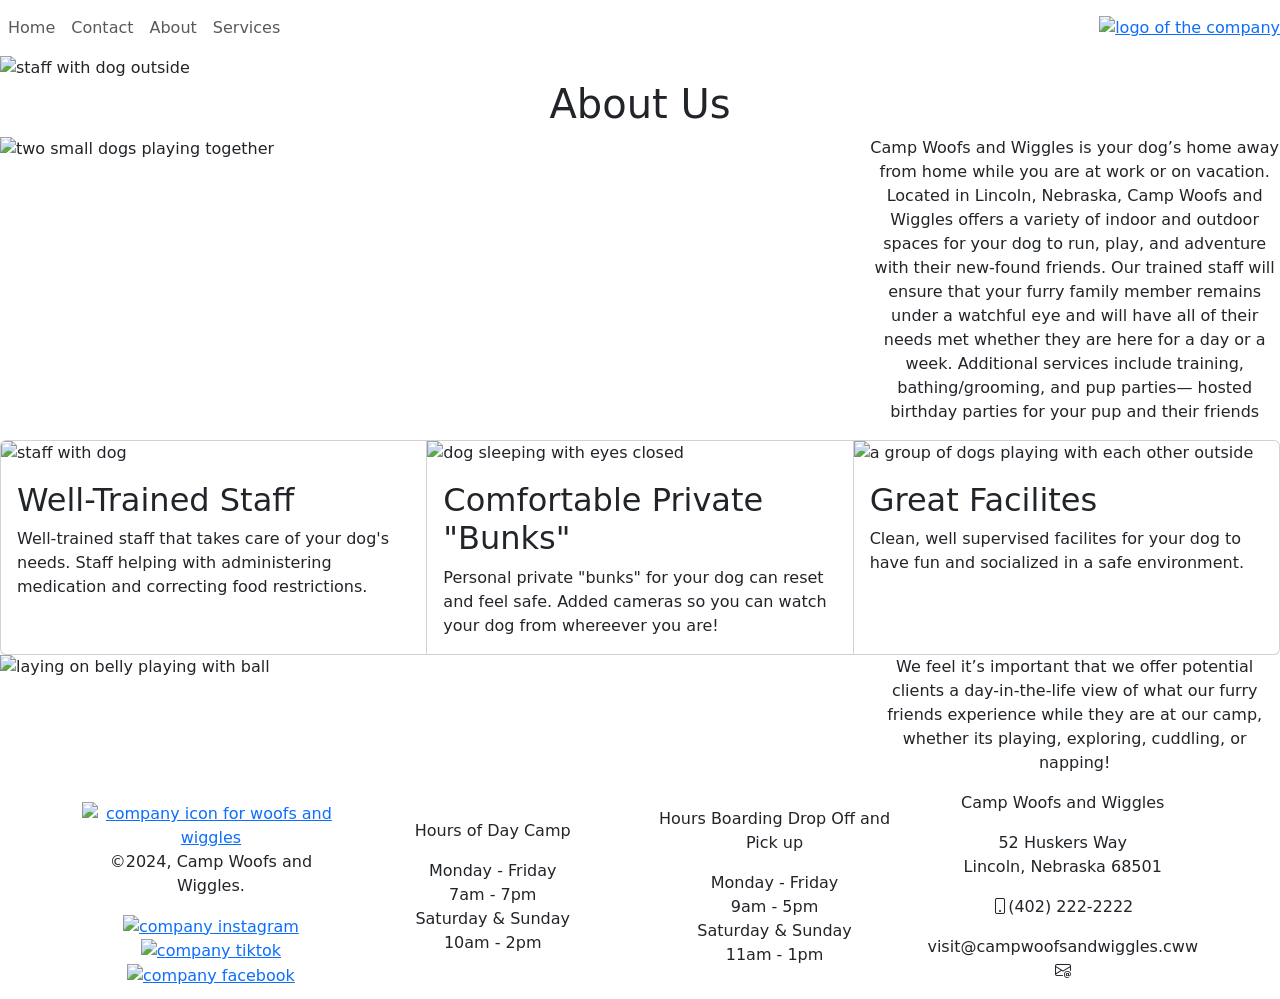
==== about.html @ c17cd4d2 "Rename about.html.html to about.html" ====
<!doctype html>
<html lang="en">
 
<head>
  <meta charset="utf-8">
  <meta name="viewport" content="width=device-width, initial-scale=1">
  <title>Camp Woofs and Wiggles</title>
  <link href="https://cdn.jsdelivr.net/npm/bootstrap@5.3.2/dist/css/bootstrap.min.css" rel="stylesheet"
    integrity="sha384-T3c6CoIi6uLrA9TneNEoa7RxnatzjcDSCmG1MXxSR1GAsXEV/Dwwykc2MPK8M2HN" crossorigin="anonymous">
  <link rel="preconnect" href="https://fonts.googleapis.com">
  <link rel="preconnect" href="https://fonts.gstatic.com" crossorigin>
  <link
    href="https://fonts.googleapis.com/css2?family=Grandstander:ital,wght@0,100;0,200;0,300;0,400;0,500;0,600;0,700;0,800;0,900;1,100;1,200;1,300;1,400;1,500;1,600;1,700;1,800;1,900&family=Roboto:wght@400;700&display=swap"
    rel="stylesheet">
  <link rel="stylesheet" href="https://cdn.jsdelivr.net/npm/bootstrap-icons@1.11.3/font/bootstrap-icons.min.css">
  <link href="https://cdn.jsdelivr.net/npm/bootstrap@5.3.2/dist/css/bootstrap.min.css" rel="stylesheet" integrity="sha384-T3c6CoIi6uLrA9TneNEoa7RxnatzjcDSCmG1MXxSR1GAsXEV/Dwwykc2MPK8M2HN" crossorigin="anonymous">
  <link rel="stylesheet" href="css/style.css">
</head>

<body>

<!--Nav Section -->
<nav class="navbar navbar-expand-lg">
  <button class="navbar-toggler" type="button" data-bs-toggle="collapse" data-bs-target="#navbarNav" aria-controls="navbarNav" aria-expanded="false" aria-label="Toggle navigation">
    <span class="navbar-toggler-icon"></span>
  </button>
  <div class="collapse navbar-collapse" id="navbarNav">
    <ul class="navbar-nav">
      <li class="nav-item">
        <a class="nav-link" href="index.html.html">Home</a>
      </li>
      <li class="nav-item">
        <a class="nav-link" href="contact.html.html">Contact</a>
      </li>
      <li class="nav-item">
        <a class="nav-link" href="about.html.html">About</a>
      </li>
      <li class="nav-item">
        <a class="nav-link" href="services.html.html">Services</a>
      </li>
    </ul>
  </div>
  <a href="index.html.html"><img src="images/logo.svg.svg" width="100px" height="auto" alt="logo of the company"></a>

</div>
  </div>
</div>
</nav>

<img src="images/staff-dog-outside-full.png" class="d-block w-100" alt="staff with dog outside">

<h1 class="text-center">About Us</h1>


<!-- Columns -->

<div class="row">
  <div class="col-md-8"><img src="images/two-hotdogs-play.png" alt="two small dogs playing together"
      class="img-fluid"></div>
  <div class="col align-self-center">
    <p class="text-center">Camp Woofs and Wiggles is your dog’s home 
      away from home while you are at work or on 
      vacation. Located in Lincoln, Nebraska, Camp 
      Woofs and Wiggles offers a variety of indoor 
      and outdoor spaces for your dog to run, play, 
      and adventure with their new-found friends. Our 
      trained staff will ensure that your furry family 
      member remains under a watchful eye and will 
      have all of their needs met whether they are here 
      for a day or a week. Additional services include 
      training, bathing/grooming, and pup parties—
       hosted birthday parties for your pup and  
      their friends</p>
  </div>
</div>
</div>

<!-- Container-->
<div class="card-group">
  <div class="card">
    <img src="images/staff-inside-small.png" class="card-img-top" alt="staff with dog">
    <div class="card-body">
      <h2 class="card-title">Well-Trained Staff</h2>
      <p class="card-text">Well-trained staff that takes care of your dog's needs. Staff helping with administering medication and correcting food restrictions.</p>
    </div>
  </div>
  <div class="card">
    <img src="images/dog-close-eyes.png" class="card-img-top" alt="dog sleeping with eyes closed">
    <div class="card-body">
      <h2 class="card-title">Comfortable Private "Bunks"</h2>
      <p class="card-text">Personal private "bunks" for your dog can reset and feel safe. Added cameras so you can watch your dog from whereever you are!</p>
    </div>
  </div>
  <div class="card">
    <img src="images/white-dogs.png" class="card-img-top" alt="a group of dogs playing with each other outside">
    <div class="card-body">
      <h2 class="card-title">Great Facilites</h2>
      <p class="card-text">Clean, well supervised facilites for your dog to have fun and socialized in a safe environment.</p>
    </div>
  </div>
</div>

<!-- Columns -->

  <div class="row">
    <div class="col-md-8"><img src="images/lay-belly-ball.jpg" alt="laying on belly playing with ball"
        class="img-fluid"></div>
    <div class="col align-self-center">
      <p class="text-center"> We feel it’s important that we offer potential clients
        a day-in-the-life view of what our furry friends
        experience while they are at our camp, whether
        its playing, exploring, cuddling, or napping!</p>
    </div>
  </div>
  </div>

  <!--Footer Section -->
  <footer class="footer">
    <div class="container text-center">
    </div>
    <div class="container text-center">
      <div class="row align-items-center">
        <div class="col">
          <a href="index.html.html"><img src="images/logo.svg.svg" alt="company icon for woofs and wiggles" width="100px" height="auto"></a>
          <p>&copy;2024, Camp Woofs and Wiggles.</p>
          <a href="https://www.instagram.com/?hl=id"><img src="images/instagram_icon_6x6.png" alt="company instagram"></a>
          <a href="https://www.tiktok.com/explore"><img src="images/tiktok_icon_6x6.png" alt="company tiktok"></a>
          <a href="https://www.facebook.com/"><img src="images/facebook_icon_6x6.png" alt="company facebook"></a>
        </div>
        <div class="col">
          <p>Hours of Day Camp</p>
          <p>Monday - Friday<br> 7am - 7pm <br>Saturday & Sunday<br> 10am - 2pm</p>
        </div>
        <div class="col">
          <p>Hours Boarding Drop Off and Pick up</p>
          <p>Monday - Friday<br> 9am - 5pm <br>Saturday & Sunday<br> 11am - 1pm</p>
        </div>
        <div class="col">
          <p>Camp Woofs and Wiggles</p>
          <p>52 Huskers Way <br>Lincoln, Nebraska 68501</p>
          <p><i class="bi bi-phone"></i>(402) 222-2222</p>
          <p>visit@campwoofsandwiggles.cww<i class="bi bi-envelope-at"></i></p>
        </div>
      </div>
    </div>
    </div>
  </footer>
  
  
  <script src="https://cdn.jsdelivr.net/npm/bootstrap@5.3.2/dist/js/bootstrap.bundle.min.js"
    integrity="sha384-C6RzsynM9kWDrMNeT87bh95OGNyZPhcTNXj1NW7RuBCsyN/o0jlpcV8Qyq46cDfL"
    crossorigin="anonymous"></script>
  </body>
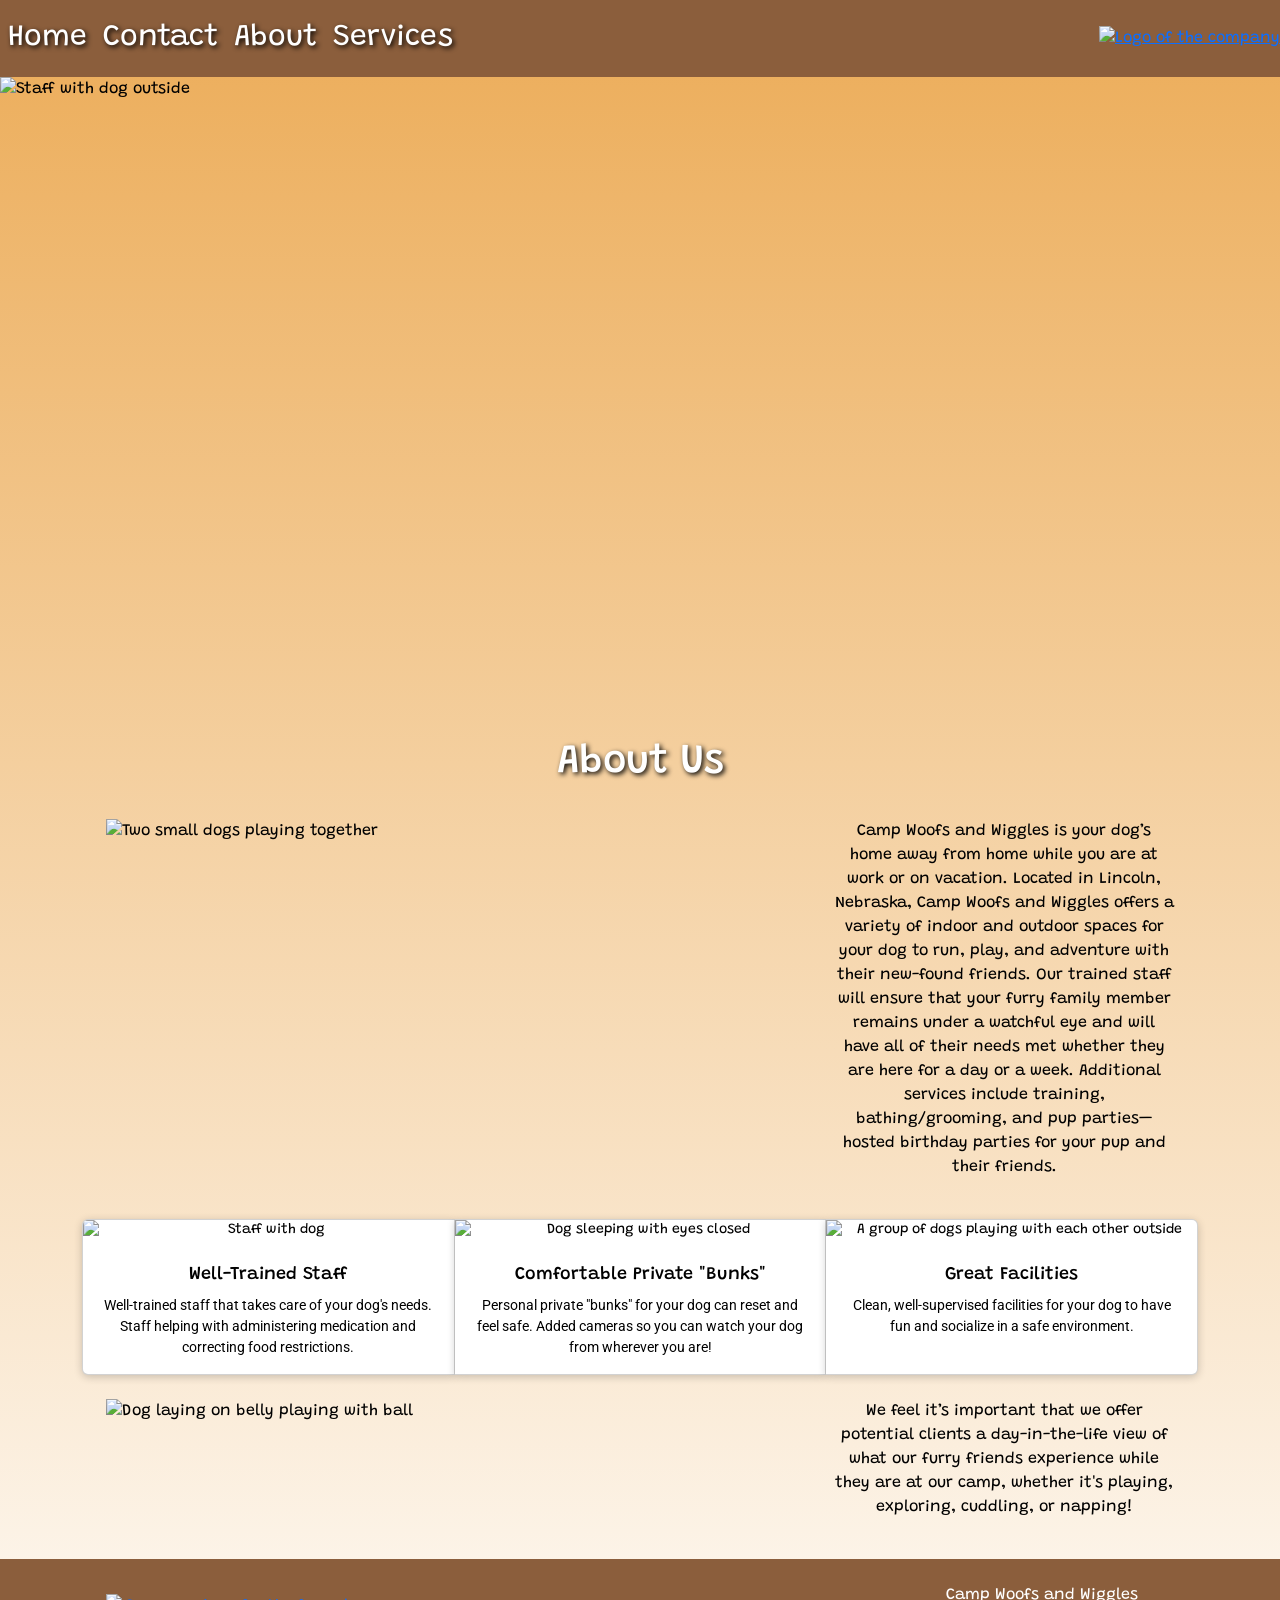
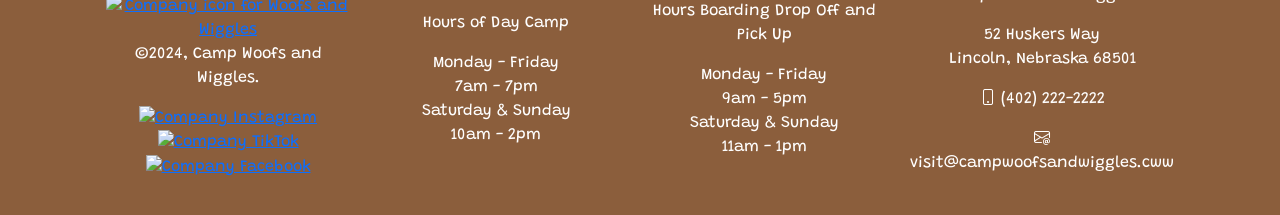
==== commit 4f3097a5: "Add files via upload" ====
--- a/about.html
+++ b/about.html
@@ -1,153 +1,384 @@
 <!doctype html>
 <html lang="en">
- 
+
 <head>
   <meta charset="utf-8">
   <meta name="viewport" content="width=device-width, initial-scale=1">
+
   <title>Camp Woofs and Wiggles</title>
-  <link href="https://cdn.jsdelivr.net/npm/bootstrap@5.3.2/dist/css/bootstrap.min.css" rel="stylesheet"
-    integrity="sha384-T3c6CoIi6uLrA9TneNEoa7RxnatzjcDSCmG1MXxSR1GAsXEV/Dwwykc2MPK8M2HN" crossorigin="anonymous">
+
+  <link
+    href="https://cdn.jsdelivr.net/npm/bootstrap@5.3.2/dist/css/bootstrap.min.css"
+    rel="stylesheet"
+    integrity="sha384-T3c6CoIi6uLrA9TneNEoa7RxnatzjcDSCmG1MXxSR1GAsXEV/Dwwykc2MPK8M2HN"
+    crossorigin="anonymous">
+
   <link rel="preconnect" href="https://fonts.googleapis.com">
+
   <link rel="preconnect" href="https://fonts.gstatic.com" crossorigin>
+
   <link
     href="https://fonts.googleapis.com/css2?family=Grandstander:ital,wght@0,100;0,200;0,300;0,400;0,500;0,600;0,700;0,800;0,900;1,100;1,200;1,300;1,400;1,500;1,600;1,700;1,800;1,900&family=Roboto:wght@400;700&display=swap"
     rel="stylesheet">
-  <link rel="stylesheet" href="https://cdn.jsdelivr.net/npm/bootstrap-icons@1.11.3/font/bootstrap-icons.min.css">
-  <link href="https://cdn.jsdelivr.net/npm/bootstrap@5.3.2/dist/css/bootstrap.min.css" rel="stylesheet" integrity="sha384-T3c6CoIi6uLrA9TneNEoa7RxnatzjcDSCmG1MXxSR1GAsXEV/Dwwykc2MPK8M2HN" crossorigin="anonymous">
+
+  <link
+    rel="stylesheet"
+    href="https://cdn.jsdelivr.net/npm/bootstrap-icons@1.11.3/font/bootstrap-icons.min.css">
+
   <link rel="stylesheet" href="css/style.css">
 </head>
 
 <body>
 
-<!--Nav Section -->
-<nav class="navbar navbar-expand-lg">
-  <button class="navbar-toggler" type="button" data-bs-toggle="collapse" data-bs-target="#navbarNav" aria-controls="navbarNav" aria-expanded="false" aria-label="Toggle navigation">
-    <span class="navbar-toggler-icon"></span>
-  </button>
-  <div class="collapse navbar-collapse" id="navbarNav">
-    <ul class="navbar-nav">
-      <li class="nav-item">
-        <a class="nav-link" href="index.html.html">Home</a>
-      </li>
-      <li class="nav-item">
-        <a class="nav-link" href="contact.html.html">Contact</a>
-      </li>
-      <li class="nav-item">
-        <a class="nav-link" href="about.html.html">About</a>
-      </li>
-      <li class="nav-item">
-        <a class="nav-link" href="services.html.html">Services</a>
-      </li>
-    </ul>
+  <!-- Nav Section -->
+
+  <nav class="navbar navbar-expand-lg">
+
+    <button
+      class="navbar-toggler"
+      type="button"
+      data-bs-toggle="collapse"
+      data-bs-target="#navbarNav"
+      aria-controls="navbarNav"
+      aria-expanded="false"
+      aria-label="Toggle navigation">
+
+      <span class="navbar-toggler-icon"></span>
+
+    </button>
+
+    <div class="collapse navbar-collapse" id="navbarNav">
+
+      <ul class="navbar-nav">
+
+        <li class="nav-item">
+          <a class="nav-link" href="index.html">Home</a>
+        </li>
+
+        <li class="nav-item">
+          <a class="nav-link" href="contact.html">Contact</a>
+        </li>
+
+        <li class="nav-item">
+          <a class="nav-link" href="about.html">About</a>
+        </li>
+
+        <li class="nav-item">
+          <a class="nav-link" href="services.html">Services</a>
+        </li>
+
+      </ul>
+
+    </div>
+
+    <a href="index.html">
+
+      <img
+        src="images/logo.jpeg"
+        width="100"
+        height="auto"
+        alt="Logo of the company">
+
+    </a>
+
+  </nav>
+
+
+  <!-- Hero Image -->
+
+  <img
+    src="images/staff-dog-outside-full.jpeg"
+    class="d-block w-100"
+    alt="Staff with dog outside">
+
+
+  <h1 class="text-center">
+    About Us
+  </h1>
+
+
+  <!-- About Section -->
+
+  <div class="container">
+
+    <div class="row">
+
+      <div class="col-md-8">
+
+        <img
+          src="images/two-hotdogs-play.jpeg"
+          alt="Two small dogs playing together"
+          class="img-fluid">
+
+      </div>
+
+      <div class="col align-self-center">
+
+        <p class="text-center">
+          Camp Woofs and Wiggles is your dog’s home
+          away from home while you are at work or on
+          vacation. Located in Lincoln, Nebraska, Camp
+          Woofs and Wiggles offers a variety of indoor
+          and outdoor spaces for your dog to run, play,
+          and adventure with their new-found friends.
+          Our trained staff will ensure that your furry family
+          member remains under a watchful eye and will
+          have all of their needs met whether they are here
+          for a day or a week. Additional services include
+          training, bathing/grooming, and pup parties—
+          hosted birthday parties for your pup and
+          their friends.
+        </p>
+
+      </div>
+
+    </div>
+
   </div>
-  <a href="index.html.html"><img src="images/logo.svg.svg" width="100px" height="auto" alt="logo of the company"></a>
-
-</div>
+
+
+  <!-- Cards Section -->
+
+  <div class="container">
+
+    <div class="card-group">
+
+
+      <div class="card">
+
+        <img
+          src="images/staff-inside-small.jpeg"
+          class="card-img-top"
+          alt="Staff with dog">
+
+        <div class="card-body">
+
+          <h2 class="card-title">
+            Well-Trained Staff
+          </h2>
+
+          <p class="card-text">
+            Well-trained staff that takes care of your dog's needs.
+            Staff helping with administering medication and correcting
+            food restrictions.
+          </p>
+
+        </div>
+
+      </div>
+
+
+      <div class="card">
+
+        <img
+          src="images/dog-close-eyes.jpeg"
+          class="card-img-top"
+          alt="Dog sleeping with eyes closed">
+
+        <div class="card-body">
+
+          <h2 class="card-title">
+            Comfortable Private "Bunks"
+          </h2>
+
+          <p class="card-text">
+            Personal private "bunks" for your dog can reset and feel safe.
+            Added cameras so you can watch your dog from wherever you are!
+          </p>
+
+        </div>
+
+      </div>
+
+
+      <div class="card">
+
+        <img
+          src="images/white-dogs.jpeg"
+          class="card-img-top"
+          alt="A group of dogs playing with each other outside">
+
+        <div class="card-body">
+
+          <h2 class="card-title">
+            Great Facilities
+          </h2>
+
+          <p class="card-text">
+            Clean, well-supervised facilities for your dog to have fun
+            and socialize in a safe environment.
+          </p>
+
+        </div>
+
+      </div>
+
+    </div>
+
   </div>
-</div>
-</nav>
-
-<img src="images/staff-dog-outside-full.png" class="d-block w-100" alt="staff with dog outside">
-
-<h1 class="text-center">About Us</h1>
-
-
-<!-- Columns -->
-
-<div class="row">
-  <div class="col-md-8"><img src="images/two-hotdogs-play.png" alt="two small dogs playing together"
-      class="img-fluid"></div>
-  <div class="col align-self-center">
-    <p class="text-center">Camp Woofs and Wiggles is your dog’s home 
-      away from home while you are at work or on 
-      vacation. Located in Lincoln, Nebraska, Camp 
-      Woofs and Wiggles offers a variety of indoor 
-      and outdoor spaces for your dog to run, play, 
-      and adventure with their new-found friends. Our 
-      trained staff will ensure that your furry family 
-      member remains under a watchful eye and will 
-      have all of their needs met whether they are here 
-      for a day or a week. Additional services include 
-      training, bathing/grooming, and pup parties—
-       hosted birthday parties for your pup and  
-      their friends</p>
+
+
+  <!-- Day in the Life Section -->
+
+  <div class="container">
+
+    <div class="row">
+
+      <div class="col-md-8">
+
+        <img
+          src="images/lay-belly-ball.jpeg"
+          alt="Dog laying on belly playing with ball"
+          class="img-fluid">
+
+      </div>
+
+      <div class="col align-self-center">
+
+        <p class="text-center">
+          We feel it’s important that we offer potential clients
+          a day-in-the-life view of what our furry friends
+          experience while they are at our camp, whether
+          it's playing, exploring, cuddling, or napping!
+        </p>
+
+      </div>
+
+    </div>
+
   </div>
-</div>
-</div>
-
-<!-- Container-->
-<div class="card-group">
-  <div class="card">
-    <img src="images/staff-inside-small.png" class="card-img-top" alt="staff with dog">
-    <div class="card-body">
-      <h2 class="card-title">Well-Trained Staff</h2>
-      <p class="card-text">Well-trained staff that takes care of your dog's needs. Staff helping with administering medication and correcting food restrictions.</p>
-    </div>
-  </div>
-  <div class="card">
-    <img src="images/dog-close-eyes.png" class="card-img-top" alt="dog sleeping with eyes closed">
-    <div class="card-body">
-      <h2 class="card-title">Comfortable Private "Bunks"</h2>
-      <p class="card-text">Personal private "bunks" for your dog can reset and feel safe. Added cameras so you can watch your dog from whereever you are!</p>
-    </div>
-  </div>
-  <div class="card">
-    <img src="images/white-dogs.png" class="card-img-top" alt="a group of dogs playing with each other outside">
-    <div class="card-body">
-      <h2 class="card-title">Great Facilites</h2>
-      <p class="card-text">Clean, well supervised facilites for your dog to have fun and socialized in a safe environment.</p>
-    </div>
-  </div>
-</div>
-
-<!-- Columns -->
-
-  <div class="row">
-    <div class="col-md-8"><img src="images/lay-belly-ball.jpg" alt="laying on belly playing with ball"
-        class="img-fluid"></div>
-    <div class="col align-self-center">
-      <p class="text-center"> We feel it’s important that we offer potential clients
-        a day-in-the-life view of what our furry friends
-        experience while they are at our camp, whether
-        its playing, exploring, cuddling, or napping!</p>
-    </div>
-  </div>
-  </div>
-
-  <!--Footer Section -->
+
+
+  <!-- Footer Section -->
+
   <footer class="footer">
+
     <div class="container text-center">
-    </div>
-    <div class="container text-center">
+
       <div class="row align-items-center">
+
+
         <div class="col">
-          <a href="index.html.html"><img src="images/logo.svg.svg" alt="company icon for woofs and wiggles" width="100px" height="auto"></a>
-          <p>&copy;2024, Camp Woofs and Wiggles.</p>
-          <a href="https://www.instagram.com/?hl=id"><img src="images/instagram_icon_6x6.png" alt="company instagram"></a>
-          <a href="https://www.tiktok.com/explore"><img src="images/tiktok_icon_6x6.png" alt="company tiktok"></a>
-          <a href="https://www.facebook.com/"><img src="images/facebook_icon_6x6.png" alt="company facebook"></a>
-        </div>
+
+          <a href="index.html">
+
+            <img
+              src="images/logo.jpeg"
+              alt="Company icon for Woofs and Wiggles"
+              width="100"
+              height="auto">
+
+          </a>
+
+          <p>
+            &copy;2024, Camp Woofs and Wiggles.
+          </p>
+
+
+          <a href="https://www.instagram.com/?hl=id">
+
+            <img
+              src="images/instagram_icon_6x6.jpeg"
+              alt="Company Instagram">
+
+          </a>
+
+
+          <a href="https://www.tiktok.com/explore">
+
+            <img
+              src="images/tiktok_icon_6x6.jpeg"
+              alt="Company TikTok">
+
+          </a>
+
+
+          <a href="https://www.facebook.com/">
+
+            <img
+              src="images/facebook_icon_6x6.jpeg"
+              alt="Company Facebook">
+
+          </a>
+
+        </div>
+
+
         <div class="col">
-          <p>Hours of Day Camp</p>
-          <p>Monday - Friday<br> 7am - 7pm <br>Saturday & Sunday<br> 10am - 2pm</p>
-        </div>
+
+          <p>
+            Hours of Day Camp
+          </p>
+
+          <p>
+            Monday - Friday
+            <br>
+            7am - 7pm
+            <br>
+            Saturday & Sunday
+            <br>
+            10am - 2pm
+          </p>
+
+        </div>
+
+
         <div class="col">
-          <p>Hours Boarding Drop Off and Pick up</p>
-          <p>Monday - Friday<br> 9am - 5pm <br>Saturday & Sunday<br> 11am - 1pm</p>
-        </div>
+
+          <p>
+            Hours Boarding Drop Off and Pick Up
+          </p>
+
+          <p>
+            Monday - Friday
+            <br>
+            9am - 5pm
+            <br>
+            Saturday & Sunday
+            <br>
+            11am - 1pm
+          </p>
+
+        </div>
+
+
         <div class="col">
-          <p>Camp Woofs and Wiggles</p>
-          <p>52 Huskers Way <br>Lincoln, Nebraska 68501</p>
-          <p><i class="bi bi-phone"></i>(402) 222-2222</p>
-          <p>visit@campwoofsandwiggles.cww<i class="bi bi-envelope-at"></i></p>
-        </div>
-      </div>
-    </div>
-    </div>
+
+          <p>
+            Camp Woofs and Wiggles
+          </p>
+
+          <p>
+            52 Huskers Way
+            <br>
+            Lincoln, Nebraska 68501
+          </p>
+
+          <p>
+            <i class="bi bi-phone"></i>
+            (402) 222-2222
+          </p>
+
+          <p>
+            <i class="bi bi-envelope-at"></i>
+            visit@campwoofsandwiggles.cww
+          </p>
+
+        </div>
+
+      </div>
+
+    </div>
+
   </footer>
-  
-  
-  <script src="https://cdn.jsdelivr.net/npm/bootstrap@5.3.2/dist/js/bootstrap.bundle.min.js"
+
+
+  <script
+    src="https://cdn.jsdelivr.net/npm/bootstrap@5.3.2/dist/js/bootstrap.bundle.min.js"
     integrity="sha384-C6RzsynM9kWDrMNeT87bh95OGNyZPhcTNXj1NW7RuBCsyN/o0jlpcV8Qyq46cDfL"
-    crossorigin="anonymous"></script>
-  </body>
+    crossorigin="anonymous">
+  </script>
+
+</body>
+
+</html>
--- a/css/style.css
+++ b/css/style.css
@@ -0,0 +1,213 @@
+/* This is nav section */
+nav {
+  background-color: #8b5e3c;
+}
+.nav-link:link {
+  font-family: "Grandstander", cursive;
+  color: #ffffff;
+  font-size: 30px;
+  text-shadow: 2px 2px 5px #000000;
+}
+
+.nav-link:visited {
+  color: #ffffff;
+}
+
+.nav-link:hover {
+  color: #9ca9b0;
+}
+
+.btn {
+  background-color: #ffffff;
+  font-family: "Grandstander", cursive;
+  color: #000000;
+  font-size: 20px;
+  white-space: nowrap;
+  text-align: center;
+}
+
+.btn:hover {
+  background-color: #9ca9b0;
+}
+
+.logo {
+  width: 100px;
+}
+
+.fix-top {
+  background-color: #8b5e3c;
+  box-shadow: 0 2px 8px 0 rgba(0, 0, 0, 0.2);
+}
+
+.bi {
+  color: #ffffff;
+}
+body {
+  background-image: linear-gradient(#ecac58, #ffffff);
+}
+
+/* This is carousel section */
+.inner-title {
+  font-family: "Grandstander", cursive;
+}
+.inner-text {
+  font-family: "Roboto", sans-serif;
+}
+.carousel {
+  font-family: "Grandstander", cursive;
+  font-size: 40px;
+  text-shadow: 2px 2px 5px #000000;
+  color: #ffffff;
+}
+
+.carousel-inner {
+  font-family: "Roboto", sans-serif;
+  font-size: 40px;
+  text-shadow: 2px 2px 5px #000000;
+  color: #ffffff;
+}
+.w-100 {
+  width: 100% !important;
+  height: 70vh;
+  object-fit: cover;
+}
+.inner-text {
+  color: #ffffff;
+  text-shadow: 2px 2px 5px #000000;
+}
+/* This is heading section */
+
+h2 {
+  color: #000000;
+  font-family: "Grandstander", cursive;
+  font-size: 14px;
+  padding-top: 0.5rem;
+}
+
+h1 {
+  color: #ffffff;
+  text-shadow: 2px 2px 5px #000000;
+  padding-top: 2rem;
+}
+
+/* This is row section */
+.row {
+  padding: 1.5rem;
+}
+
+/* This is body section */
+body {
+  color: #000000;
+  font-family: "Grandstander", cursive;
+  text-wrap: break-word;
+  size: 20px;
+}
+
+.card {
+  background-color: #ffffff;
+  box-shadow: 0 2px 8px 0 rgba(0, 0, 0, 0.2);
+  color: #000000;
+  text-align: center;
+  font-size: 14px;
+}
+
+.card-title {
+  color: #000000;
+  text-align: center;
+  font-size: 18px;
+}
+
+.card-text {
+  font-family: "Roboto", sans-serif;
+}
+
+.card-body {
+  text-align: center;
+  font-size: 14px;
+}
+
+/*Pricing */
+.bd-placeholder-img {
+  font-size: 1.125rem;
+  text-anchor: middle;
+  -webkit-user-select: none;
+  -moz-user-select: none;
+  user-select: none;
+}
+
+.fs-5 {
+  padding-left: 2.5rem;
+  padding-right: 2.5rem;
+  font-family: "Roboto", sans-serif;
+}
+
+.card-header {
+  font-family: "Grandstander", cursive;
+  font-style: bold;
+  font-size: 20px;
+}
+
+.list-unstyled {
+  font-family: "Roboto", sans-serif;
+}
+
+@media (min-width: 768px) {
+  .bd-placeholder-img-lg {
+    font-size: 3.5rem;
+  }
+}
+
+.b-example-divider {
+  width: 100%;
+  height: 3rem;
+  background-color: rgba(0, 0, 0, 0.1);
+  border: solid rgba(0, 0, 0, 0.15);
+  border-width: 1px 0;
+  box-shadow: inset 0 0.5em 1.5em rgba(0, 0, 0, 0.1),
+    inset 0 0.125em 0.5em rgba(0, 0, 0, 0.15);
+}
+
+.b-example-vr {
+  flex-shrink: 0;
+  width: 1.5rem;
+  height: 100vh;
+}
+.align-items {
+  display: flex;
+  justify-content: space-between;
+}
+
+.align-content {
+  display: flex;
+  align-items: center;
+}
+.align-text-item {
+  display: flex;
+  flex-direction: column;
+  align-items: center;
+}
+
+/* Contact page*/
+
+/*form */
+
+.mb-3 {
+  font-family: "Roboto", sans-serif;
+  color: #000000;
+}
+
+/* This is footer section */
+
+.footer {
+  background-color: #8b5e3c;
+  width: 100%;
+  height: 20%;
+  position: static;
+  bottom: 0;
+  left: 0;
+}
+
+.footer > .container {
+  color: #ffffff;
+  font-family: "Grandstander", cursive;
+}
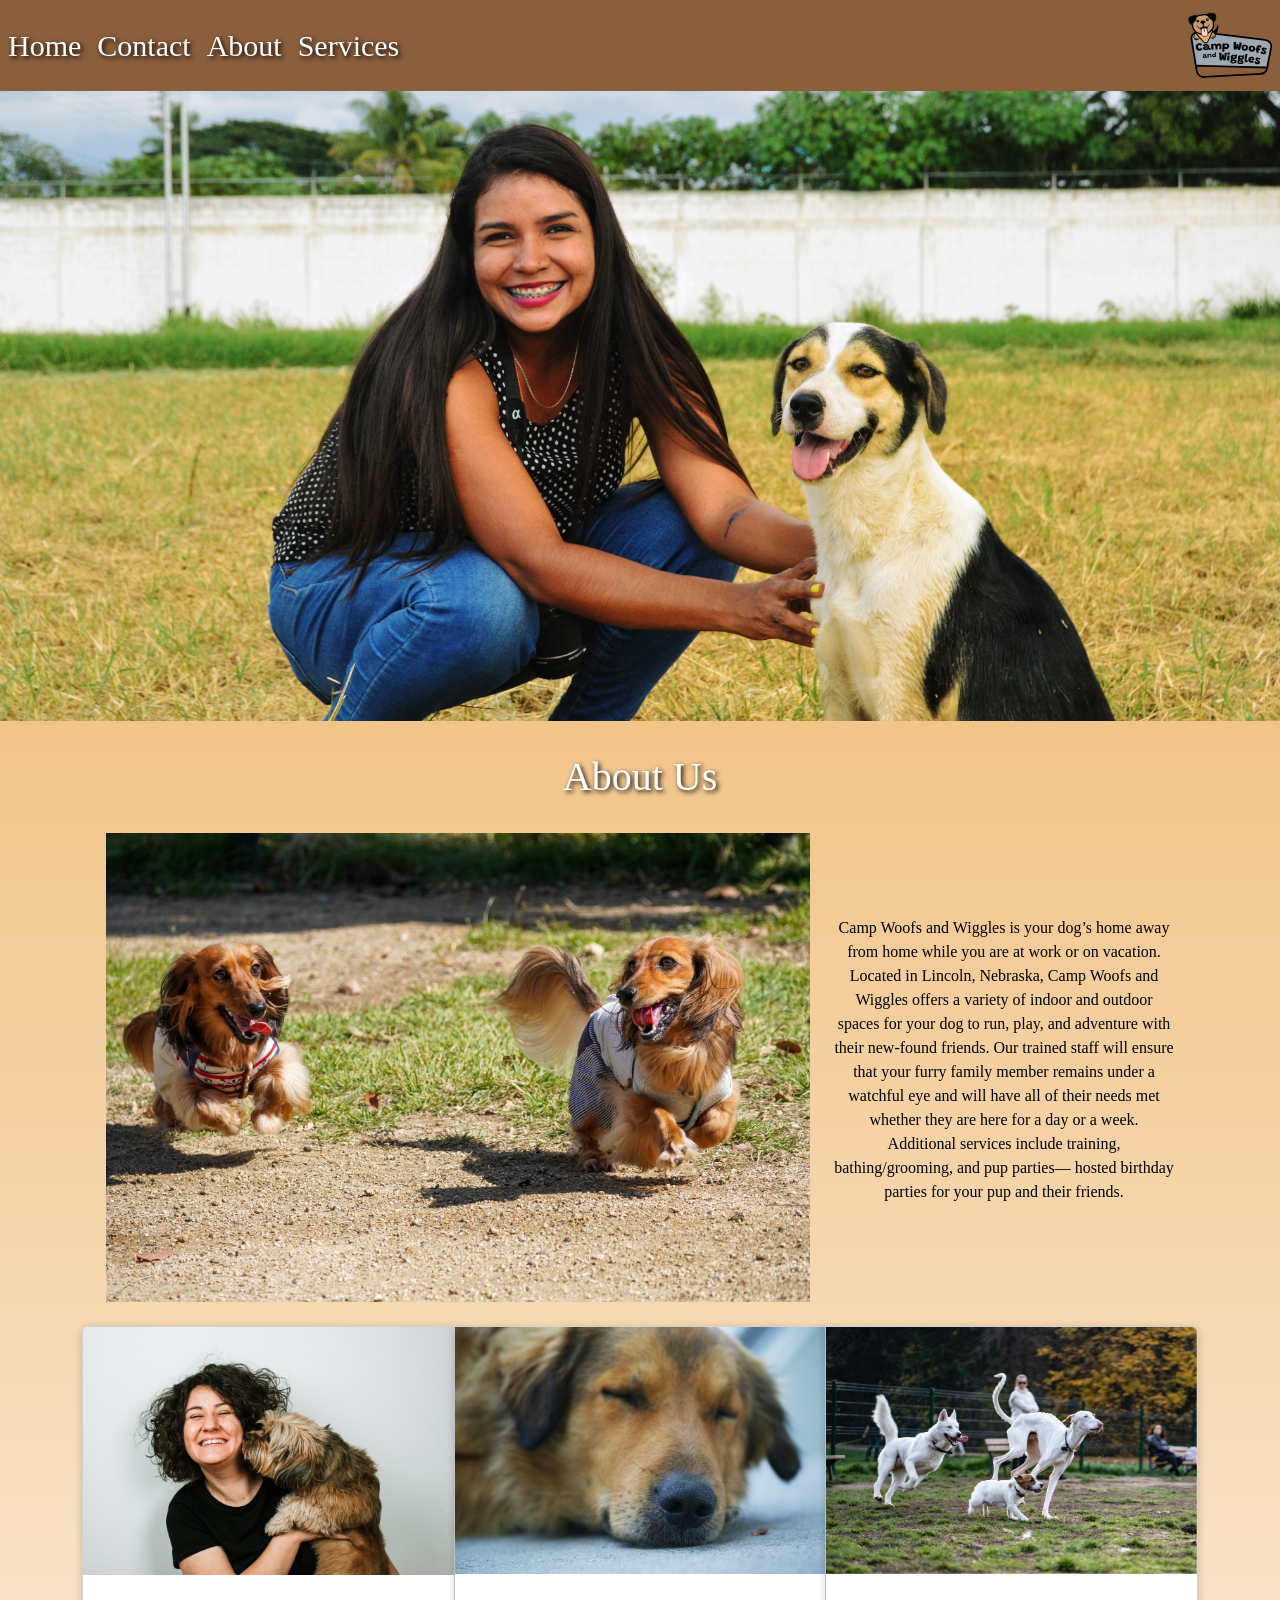
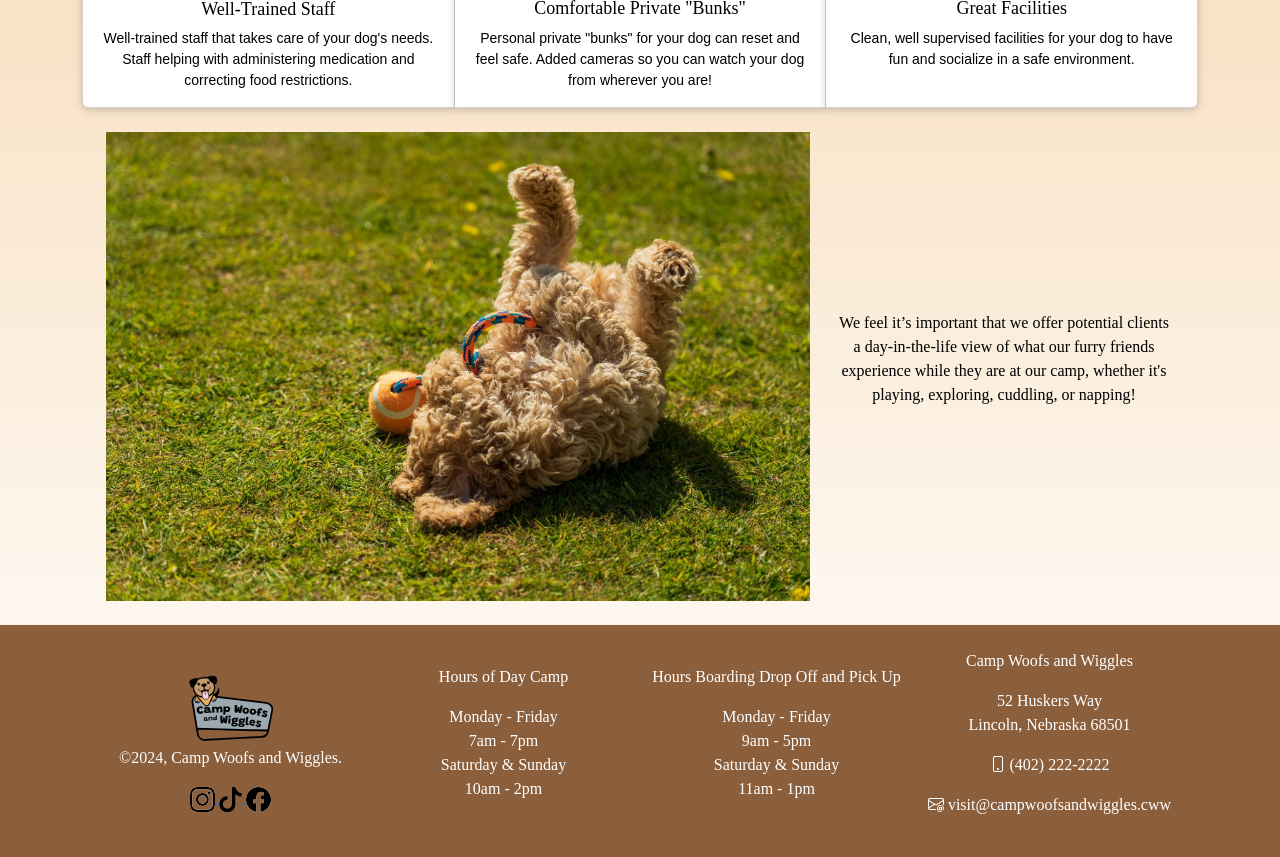
==== commit 9dbc6ba7: "Add files via upload" ====
--- a/about.html
+++ b/about.html
@@ -5,7 +5,7 @@
   <meta charset="utf-8">
   <meta name="viewport" content="width=device-width, initial-scale=1">
 
-  <title>Camp Woofs and Wiggles</title>
+  <title>About Us | Camp Woofs and Wiggles</title>
 
   <link
     href="https://cdn.jsdelivr.net/npm/bootstrap@5.3.2/dist/css/bootstrap.min.css"
@@ -13,14 +13,6 @@
     integrity="sha384-T3c6CoIi6uLrA9TneNEoa7RxnatzjcDSCmG1MXxSR1GAsXEV/Dwwykc2MPK8M2HN"
     crossorigin="anonymous">
 
-  <link rel="preconnect" href="https://fonts.googleapis.com">
-
-  <link rel="preconnect" href="https://fonts.gstatic.com" crossorigin>
-
-  <link
-    href="https://fonts.googleapis.com/css2?family=Grandstander:ital,wght@0,100;0,200;0,300;0,400;0,500;0,600;0,700;0,800;0,900;1,100;1,200;1,300;1,400;1,500;1,600;1,700;1,800;1,900&family=Roboto:wght@400;700&display=swap"
-    rel="stylesheet">
-
   <link
     rel="stylesheet"
     href="https://cdn.jsdelivr.net/npm/bootstrap-icons@1.11.3/font/bootstrap-icons.min.css">
@@ -29,8 +21,6 @@
 </head>
 
 <body>
-
-  <!-- Nav Section -->
 
   <nav class="navbar navbar-expand-lg">
 
@@ -74,20 +64,18 @@
     <a href="index.html">
 
       <img
-        src="images/logo.jpeg"
+        src="images/logo.svg.svg"
         width="100"
         height="auto"
-        alt="Logo of the company">
+        alt="Camp Woofs and Wiggles logo">
 
     </a>
 
   </nav>
 
 
-  <!-- Hero Image -->
-
   <img
-    src="images/staff-dog-outside-full.jpeg"
+    src="images/staff-dog-outside-full.jpg"
     class="d-block w-100"
     alt="Staff with dog outside">
 
@@ -97,8 +85,6 @@
   </h1>
 
 
-  <!-- About Section -->
-
   <div class="container">
 
     <div class="row">
@@ -106,7 +92,7 @@
       <div class="col-md-8">
 
         <img
-          src="images/two-hotdogs-play.jpeg"
+          src="images/two-hotdogs-play.jpg"
           alt="Two small dogs playing together"
           class="img-fluid">
 
@@ -137,17 +123,14 @@
   </div>
 
 
-  <!-- Cards Section -->
-
   <div class="container">
 
     <div class="card-group">
 
-
       <div class="card">
 
         <img
-          src="images/staff-inside-small.jpeg"
+          src="images/staff-inside-small.jpg"
           class="card-img-top"
           alt="Staff with dog">
 
@@ -171,9 +154,9 @@
       <div class="card">
 
         <img
-          src="images/dog-close-eyes.jpeg"
+          src="images/dog-close-eyes.jpg"
           class="card-img-top"
-          alt="Dog sleeping with eyes closed">
+          alt="Dog resting">
 
         <div class="card-body">
 
@@ -194,9 +177,9 @@
       <div class="card">
 
         <img
-          src="images/white-dogs.jpeg"
+          src="images/white-dogs.jpg"
           class="card-img-top"
-          alt="A group of dogs playing with each other outside">
+          alt="Group of dogs playing outside">
 
         <div class="card-body">
 
@@ -205,7 +188,7 @@
           </h2>
 
           <p class="card-text">
-            Clean, well-supervised facilities for your dog to have fun
+            Clean, well supervised facilities for your dog to have fun
             and socialize in a safe environment.
           </p>
 
@@ -218,8 +201,6 @@
   </div>
 
 
-  <!-- Day in the Life Section -->
-
   <div class="container">
 
     <div class="row">
@@ -227,8 +208,8 @@
       <div class="col-md-8">
 
         <img
-          src="images/lay-belly-ball.jpeg"
-          alt="Dog laying on belly playing with ball"
+          src="images/lay-belly-ball.jpg"
+          alt="Dog playing while laying down"
           class="img-fluid">
 
       </div>
@@ -249,56 +230,34 @@
   </div>
 
 
-  <!-- Footer Section -->
-
   <footer class="footer">
 
     <div class="container text-center">
 
       <div class="row align-items-center">
 
-
         <div class="col">
 
           <a href="index.html">
-
             <img
-              src="images/logo.jpeg"
-              alt="Company icon for Woofs and Wiggles"
+              src="images/logo.svg.svg"
+              alt="Camp Woofs and Wiggles logo"
               width="100"
               height="auto">
-
           </a>
 
-          <p>
-            &copy;2024, Camp Woofs and Wiggles.
-          </p>
-
-
-          <a href="https://www.instagram.com/?hl=id">
-
-            <img
-              src="images/instagram_icon_6x6.jpeg"
-              alt="Company Instagram">
-
+          <p>&copy;2024, Camp Woofs and Wiggles.</p>
+
+          <a href="https://www.instagram.com/">
+            <img src="images/instagram_icon_6x6.png" alt="Instagram">
           </a>
 
-
-          <a href="https://www.tiktok.com/explore">
-
-            <img
-              src="images/tiktok_icon_6x6.jpeg"
-              alt="Company TikTok">
-
+          <a href="https://www.tiktok.com/">
+            <img src="images/tiktok_icon_6x6.png" alt="TikTok">
           </a>
 
-
           <a href="https://www.facebook.com/">
-
-            <img
-              src="images/facebook_icon_6x6.jpeg"
-              alt="Company Facebook">
-
+            <img src="images/facebook_icon_6x6.png" alt="Facebook">
           </a>
 
         </div>
@@ -306,17 +265,12 @@
 
         <div class="col">
 
-          <p>
-            Hours of Day Camp
-          </p>
-
-          <p>
-            Monday - Friday
-            <br>
-            7am - 7pm
-            <br>
-            Saturday & Sunday
-            <br>
+          <p>Hours of Day Camp</p>
+
+          <p>
+            Monday - Friday<br>
+            7am - 7pm<br>
+            Saturday & Sunday<br>
             10am - 2pm
           </p>
 
@@ -325,17 +279,12 @@
 
         <div class="col">
 
-          <p>
-            Hours Boarding Drop Off and Pick Up
-          </p>
-
-          <p>
-            Monday - Friday
-            <br>
-            9am - 5pm
-            <br>
-            Saturday & Sunday
-            <br>
+          <p>Hours Boarding Drop Off and Pick Up</p>
+
+          <p>
+            Monday - Friday<br>
+            9am - 5pm<br>
+            Saturday & Sunday<br>
             11am - 1pm
           </p>
 
@@ -344,13 +293,10 @@
 
         <div class="col">
 
-          <p>
-            Camp Woofs and Wiggles
-          </p>
-
-          <p>
-            52 Huskers Way
-            <br>
+          <p>Camp Woofs and Wiggles</p>
+
+          <p>
+            52 Huskers Way<br>
             Lincoln, Nebraska 68501
           </p>
 
@@ -375,7 +321,6 @@
 
   <script
     src="https://cdn.jsdelivr.net/npm/bootstrap@5.3.2/dist/js/bootstrap.bundle.min.js"
-    integrity="sha384-C6RzsynM9kWDrMNeT87bh95OGNyZPhcTNXj1NW7RuBCsyN/o0jlpcV8Qyq46cDfL"
     crossorigin="anonymous">
   </script>
 
